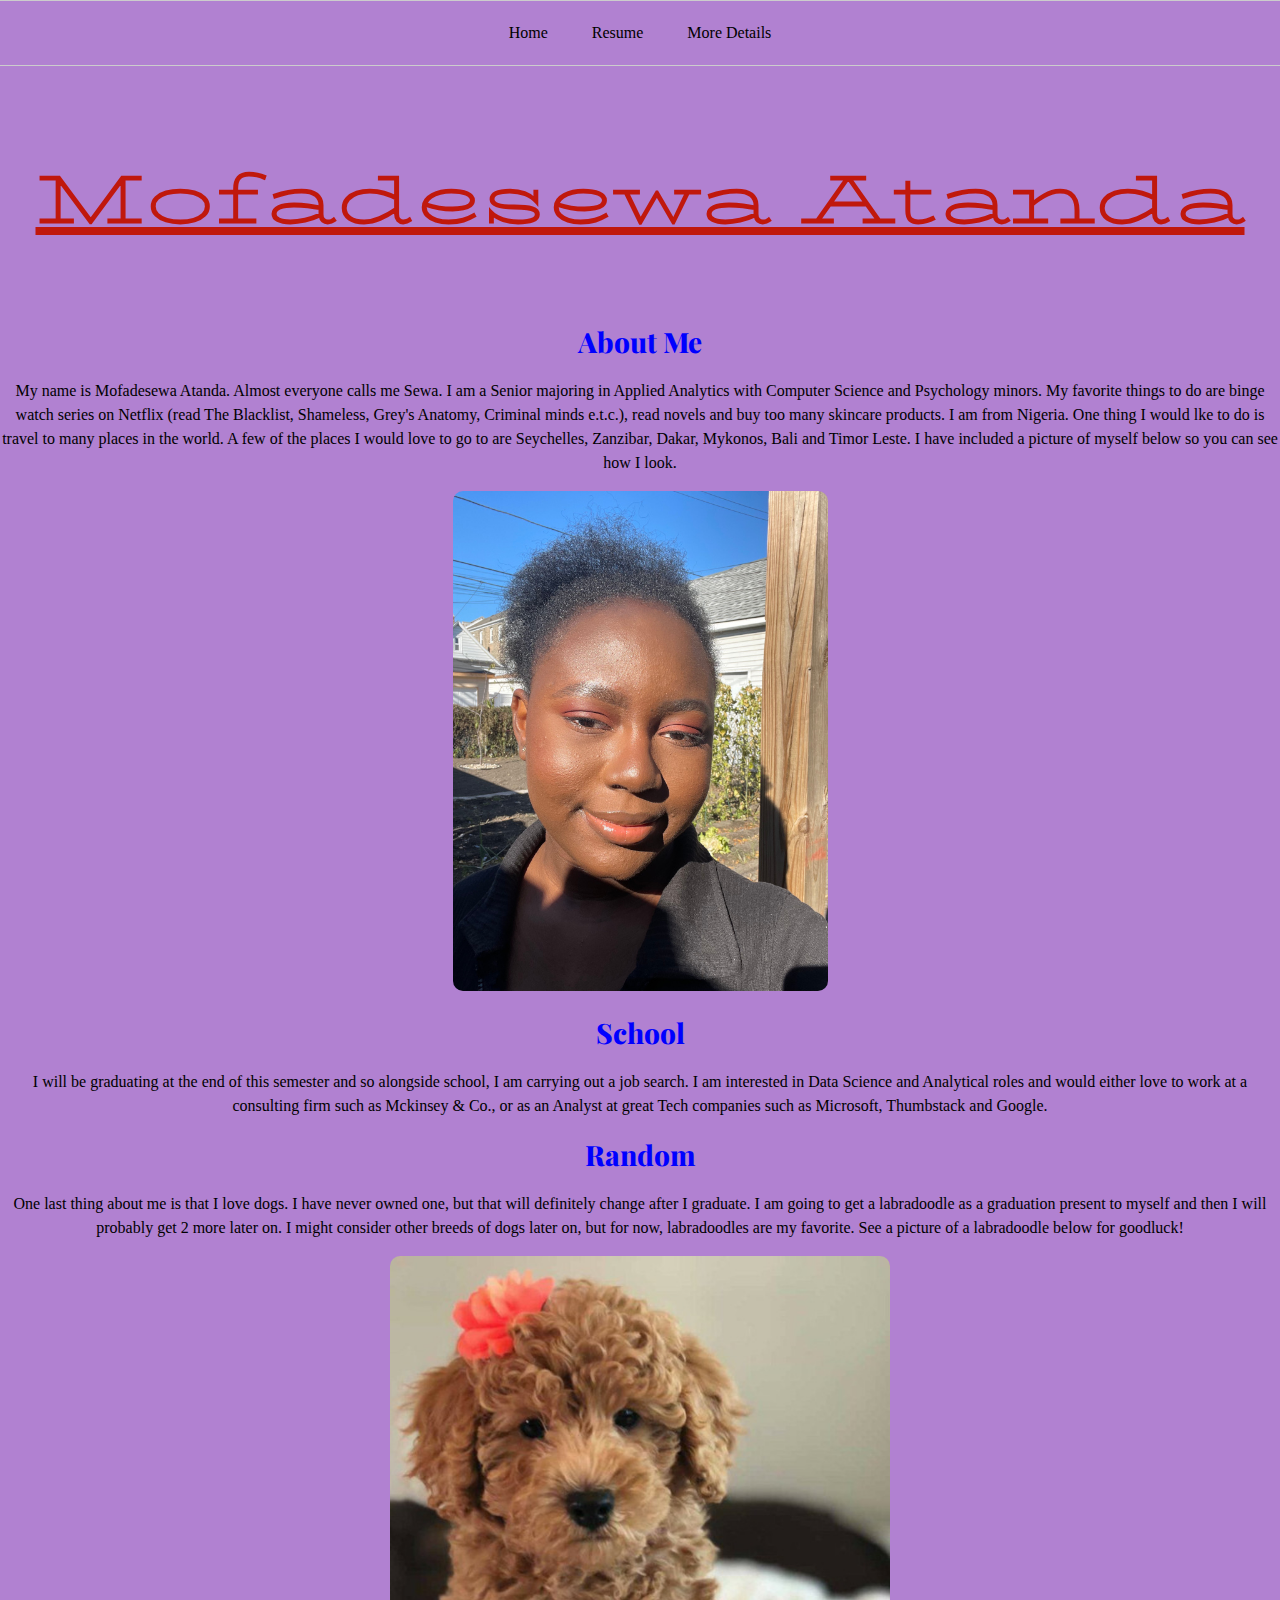
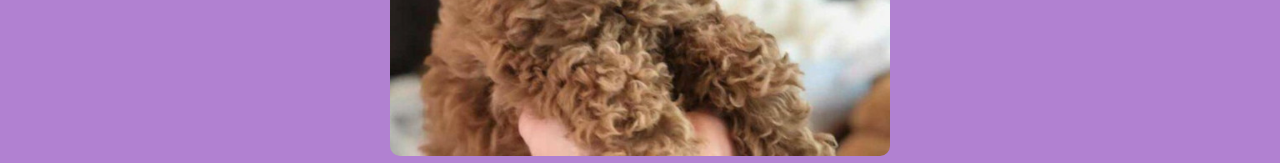
==== index.html @ 64249b2b "Adding files from Project 2" ====
<!DOCTYPE html>
<html lang='en'>

<head>
  <meta charset="utf-8"/>
  <link rel="stylesheet" href="css/style.css">
  <link rel="stylesheet" href="css/normalize.css">
  <meta http-equiv="x-ua-compatible" content="ie=edge"/>
  <meta name="viewport" content="width=device-width, initial-scale=1"/>
  <title>Mofadesewa Atanda</title>
</head>

<body id="idxbody">
  <nav>
    <ul id="navbar">
      <li>
        <a class="navref" href="index.html">Home</a>
      </li>
      <li>
        <a class="navref" href="resume.html">Resume</a>
      </li>
      <li>
        <a class="navref" href="more.html">More Details</a>
      </li>
    </ul>
  </nav>
  <h1 id="idxh1" ><u>Mofadesewa Atanda</u> </h1>
  <section>
    <h2 class="idxh2"> About Me </h2>
    <p>My name is Mofadesewa Atanda. Almost everyone calls me Sewa. I am a Senior majoring in Applied Analytics with Computer Science and Psychology minors. My favorite things to do are binge watch series on Netflix (read The Blacklist, Shameless, Grey's Anatomy, Criminal minds e.t.c.), read novels and buy too many skincare products. I am from Nigeria. One thing I would lke to do is travel to many places in the world. A few of the places I would love to go to are Seychelles, Zanzibar, Dakar, Mykonos, Bali and Timor Leste.  I have included a picture of myself below so you can see how I look.</p>
    <img class="idximg" src="pictures/sewa2.jpg" alt="Picture of Sewa">
    <h2 class="idxh2" > School</h2>
    <p>I will be graduating at the end of this semester and so alongside school, I am carrying out a job search. I am interested in Data Science and Analytical roles and would either love to work at a consulting firm such as Mckinsey & Co., or as an Analyst at great Tech companies such as Microsoft, Thumbstack and Google.</p>
  </section>
  
  <section>
    <h2 class="idxh2"> Random</h2>
    <p>One last thing about me is that I love dogs. I have never owned one, but that will definitely change after I graduate. I am going to get a labradoodle as a graduation present to myself and then I will probably get 2 more later on. I might consider other breeds of dogs later on, but for now, labradoodles are my favorite. See a picture of a labradoodle below for goodluck!</p>
    <img class="idximg" src="pictures/labradoodle.JPG" alt="Labradoodle">
  </section>
</body>
  
</html>
---- css/style.css ----
@import url('https://fonts.googleapis.com/css2?family=BhuTuka+Expanded+One&display=swap');
@import url('https://fonts.googleapis.com/css2?family=Roboto&display=swap');
@import url('https://fonts.googleapis.com/css2?family=Playfair+Display&display=swap');
/* Overall styling */
img {
  align-self: center;
  max-width: 100%;
  max-height: 500px;
  border-radius: 10px;
}

video {
  align-self: center;
  max-width: 600px;
  max-height: 500px;
  border-radius: 10px;
}

nav {
  background-color: transparent;
}

body {
  position: relative;
}

#navbar {
  margin: 0;
  padding: 0;
  justify-content: space-evenly;
  border: 1px solid #ccc;
  border-width: 1px 0;
  list-style: none;
  text-align: center;
}

#navbar li {
  display: inline;
}

#navbar a {
  text-decoration: none;
  padding: 10px;
}

nav ul {
  height: 64px;
}

a.navref:link {
  color: black;
  padding-right: 2px;
  text-align: center;
  display: inline-block;
  font-size: 100%;
  margin: 10px;
}

a.navref:visited {
  color: #000000;
  background-color: #000000;
}

a.navref:hover {
  font-family: 'BhuTuka Expanded One', cursive;
  color: rgb(192, 24, 12);

  text-decoration: none;
}

/* index.html */
#idxbody {
    text-align: center;
    background-color: rgb(177, 129, 209);
  }
  
#idxh1 {
  font-family: 'BhuTuka Expanded One', cursive;
  font-size: 88px;
  color: rgb(192, 24, 12);
}
  
.idxh2 {
  font-family: 'Playfair Display';
  font-weight: 800;
  font-size: 28px;
  color: blue;
}
  
.idximg {
  border-radius: 10px;
}
 
  
  /* resume.html */
#rebody {
  position: relative;
  background-color: rgb(177, 129, 209);
}
  
#reh1 {
  font-family: 'Playfair Display';
  font-weight: 700;
  color: rgb(192, 24, 12);
  padding: 24px;
}  
  
#reh2{
  font-family: 'Playfair Display';
  color: blue;
  padding-left: 24px
  
}

#reh3{
  font-family: 'Roboto', sans-serif;
  color: black;
  padding-left: 24px
  
}
  
  
.relists {
  font-family: 'Open Sans', sans-serif;
  font-size: 20px;
  padding-left: 24px;
}
  
  /* more.html */
#more {
  padding-top: 1em;
  padding-left: 5em;
  padding-right: 5em;
  padding-bottom: 5em;
  word-wrap: normal;
}

#morebody {
  text-align: center;
  background: rgb(177, 129, 209);
}
  
#moreh1 {
  padding-left: 24px;
  font-family: 'BhuTuka Expanded One', cursive;
  font-size: 64px;
  color: rgb(192, 24, 12);
}
  
#moreh2 {
  font-family: 'Roboto', sans-serif;
  font-size: 36px;
  color: blue;
  text-shadow: 1px 1px rgb(0, 0, 0);
}

.moretext {
  font-family: 'Open Sans', sans-serif;
  font-size: 20px;
  padding: 24px;
}
   
#vid {
  border-radius: 6em;
  border: 1px solid #ddd;
  border-radius: 4px;
  padding: 5px;
  width: 55%;
  box-shadow: 0 0 16px 16px blue;
}
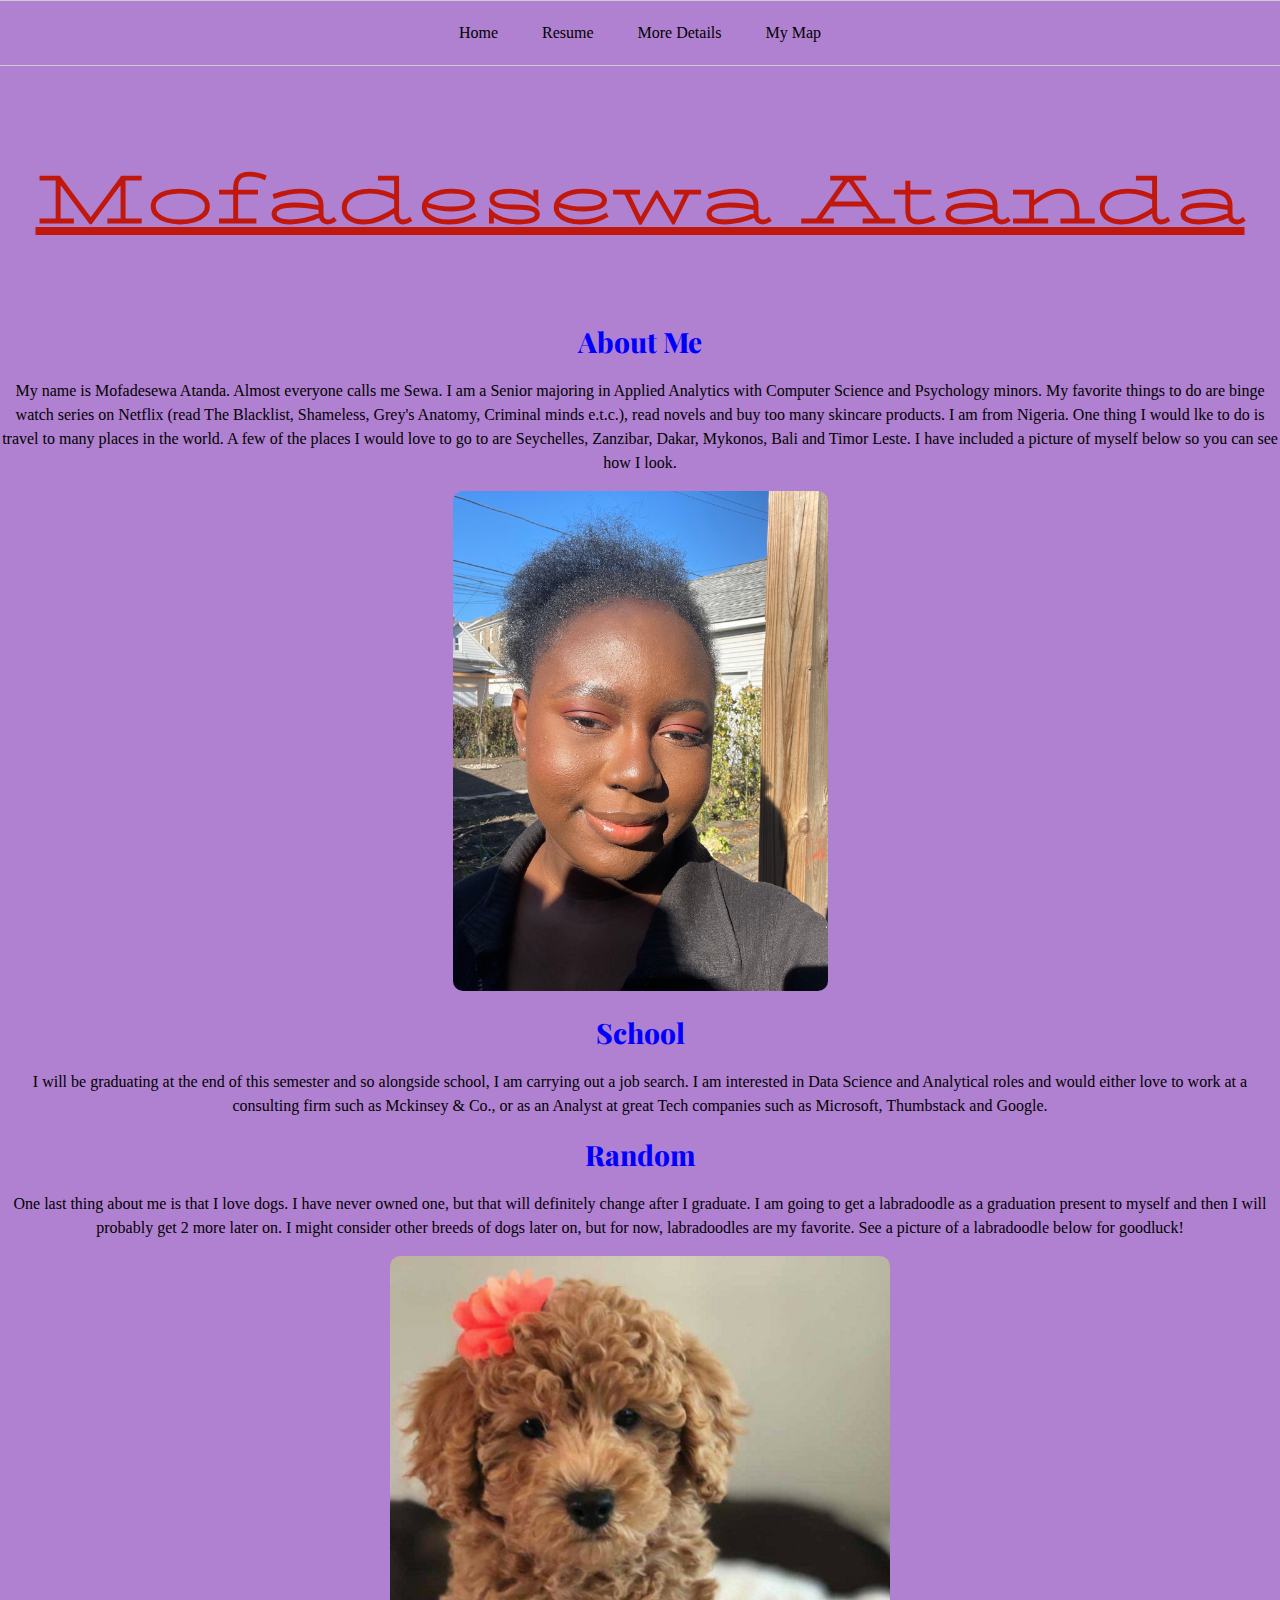
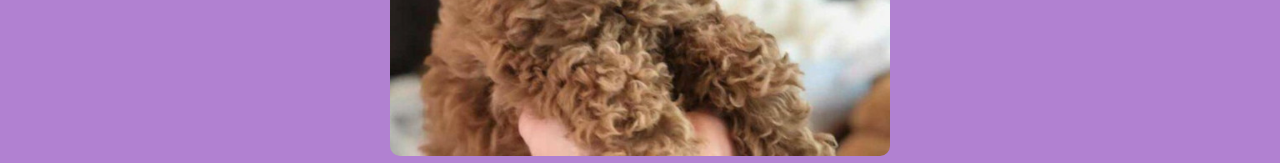
==== commit 19b68b78: "Adding map.html" ====
--- a/index.html
+++ b/index.html
@@ -22,6 +22,9 @@
       <li>
         <a class="navref" href="more.html">More Details</a>
       </li>
+      <li>
+        <a class="navref" href="map.html">My Map</a>
+      </li>
     </ul>
   </nav>
   <h1 id="idxh1" ><u>Mofadesewa Atanda</u> </h1>
